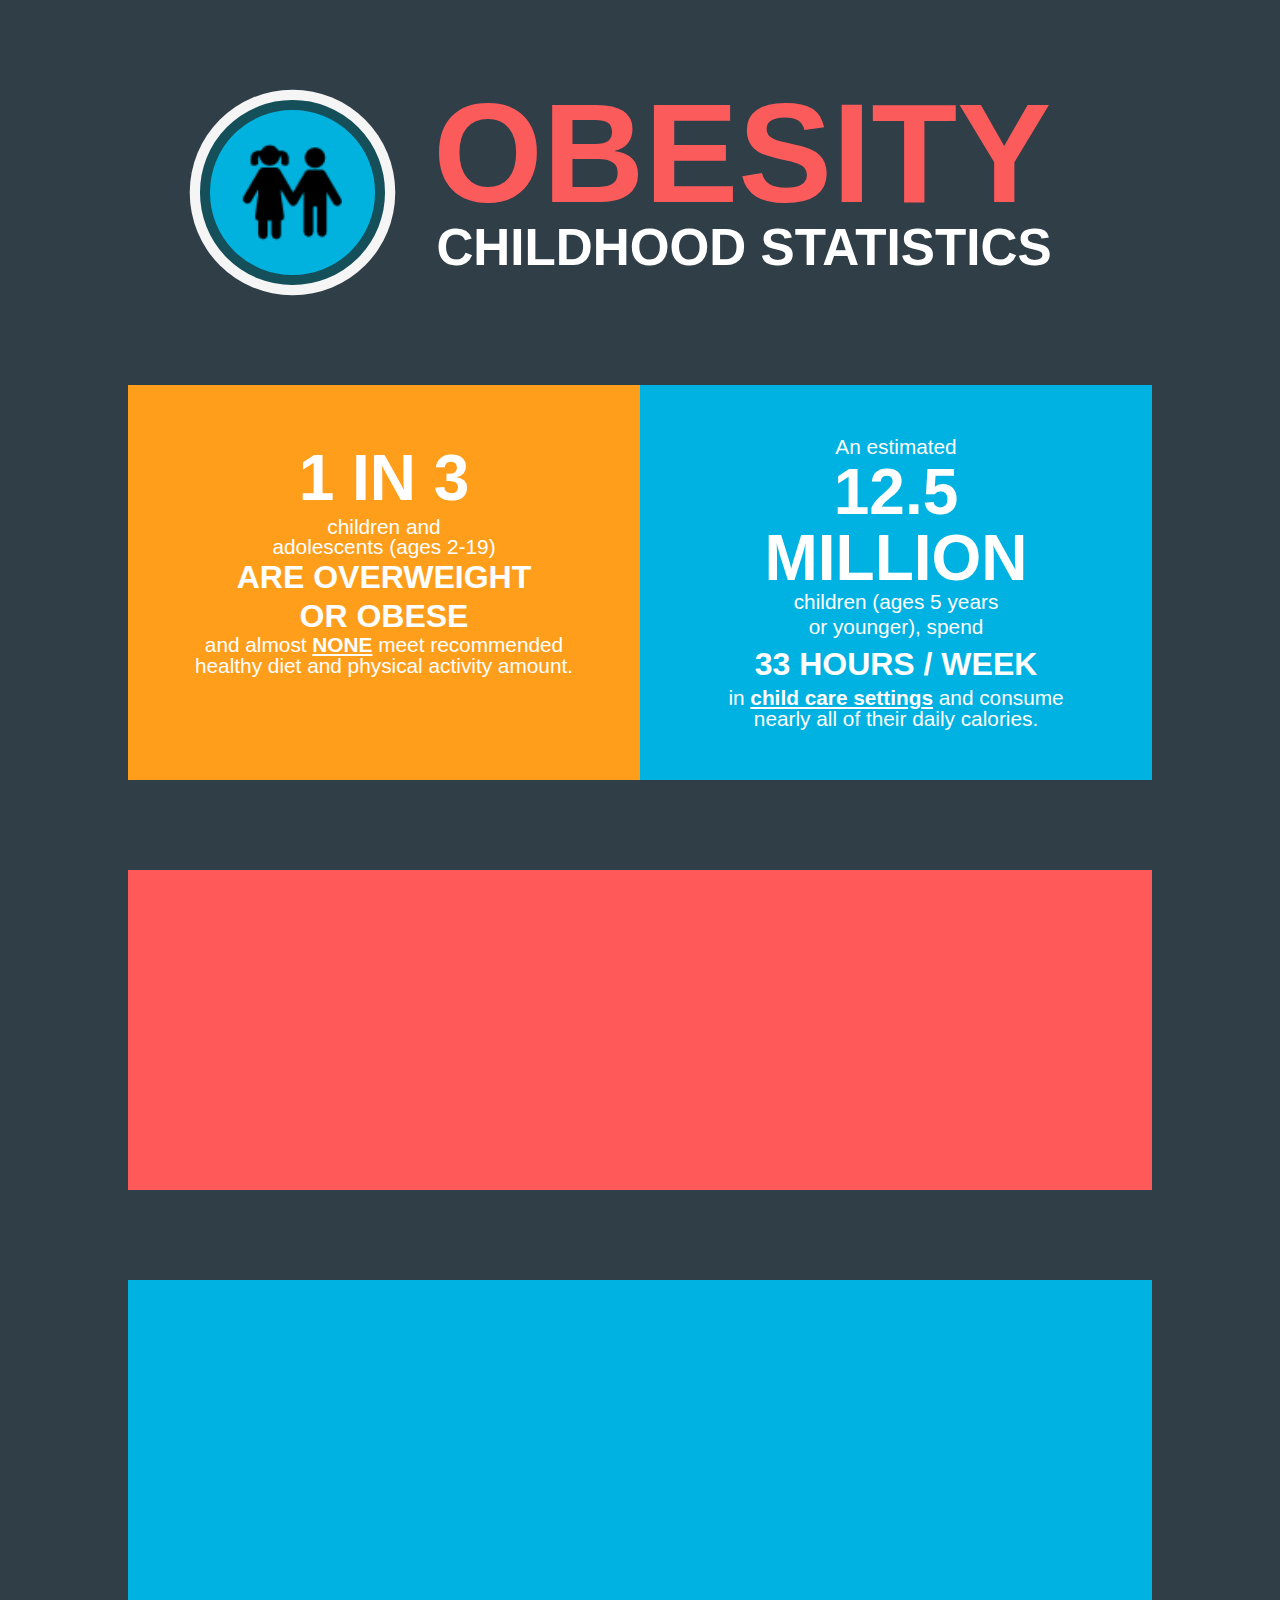
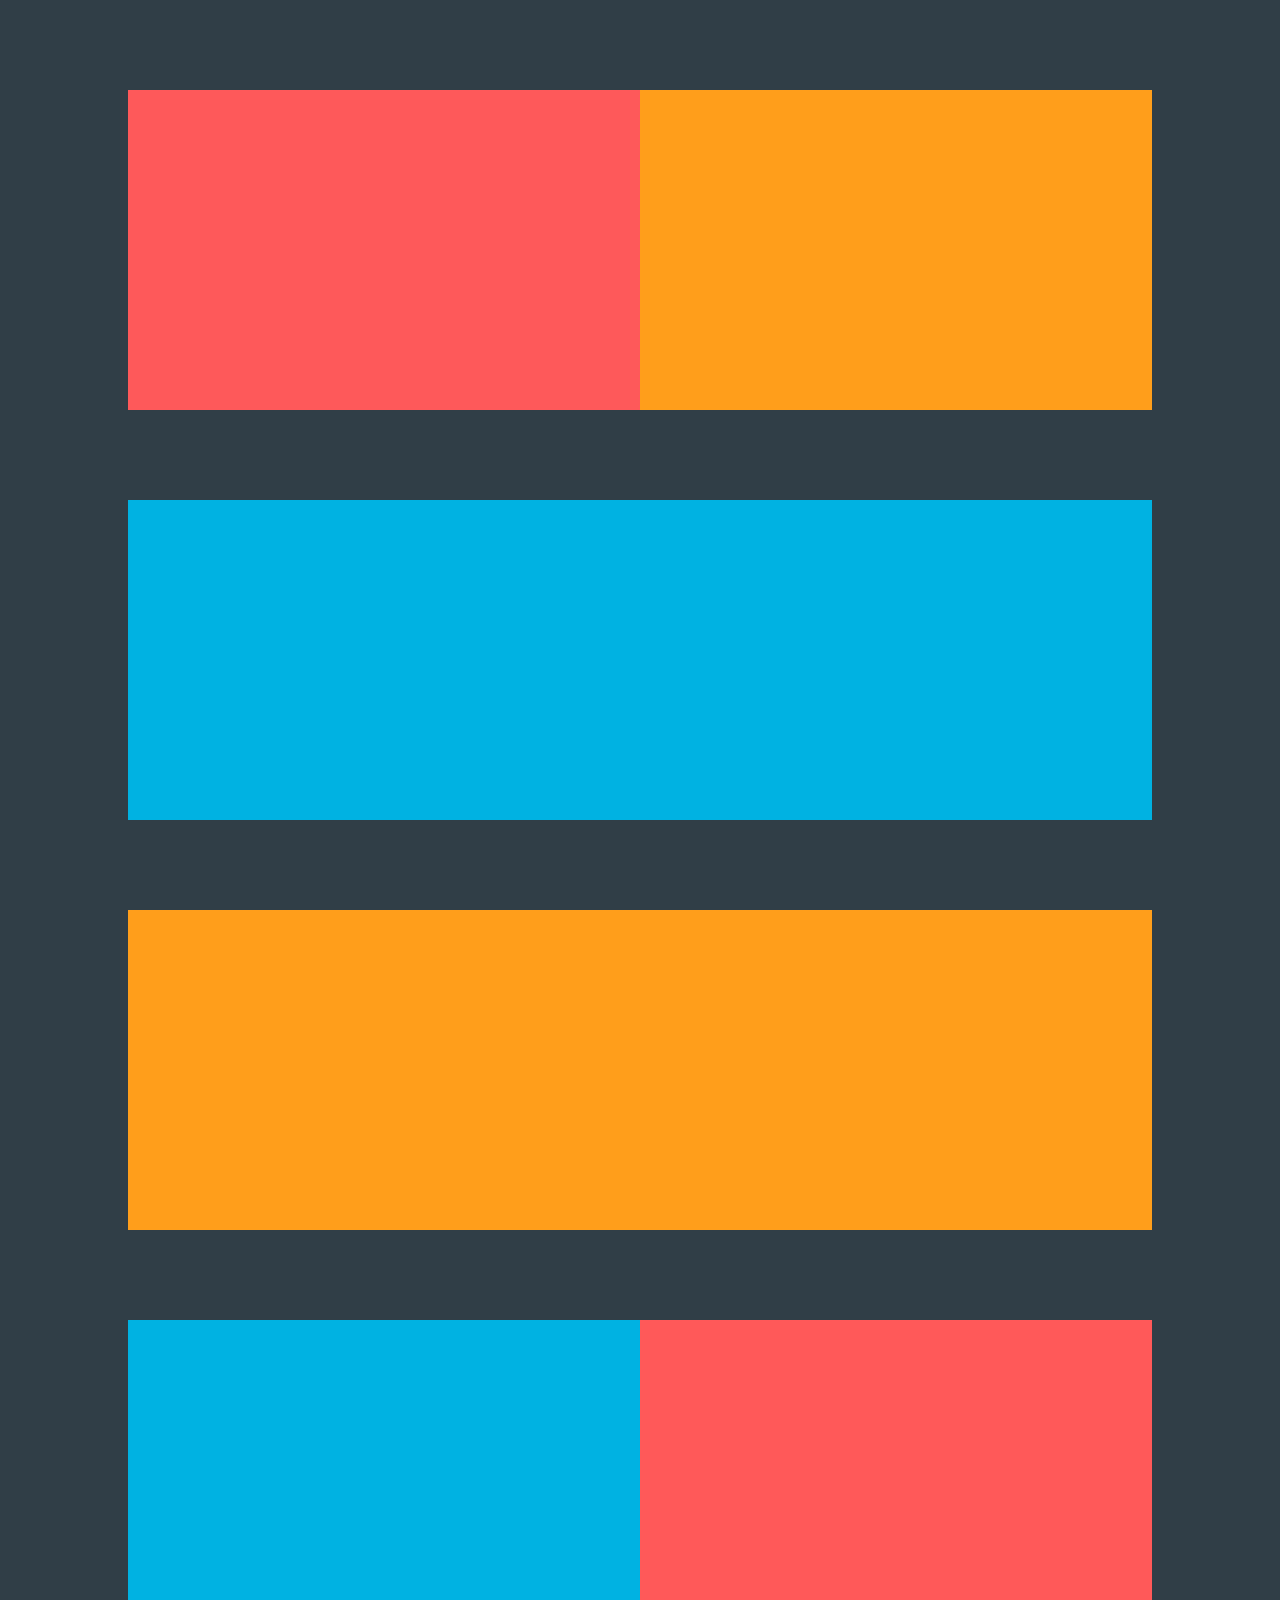
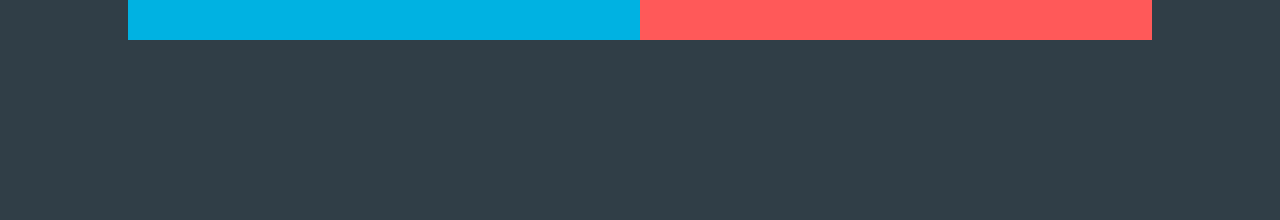
==== index.html @ 0410f675 "add responsiveness and move files to index" ====
<!DOCTYPE html>
<html lang="en">
  <head>
    <meta charset="UTF-8" />
    <meta http-equiv="X-UA-Compatible" content="IE=edge" />
    <meta name="viewport" content="width=device-width, initial-scale=1.0" />
    <title>Childhood Obesity Statistics</title>
    <style>
      body {
        font-family: Roboto, Arial, Helvetica, sans-serif;
      }
    </style>
    <link rel="stylesheet" href="style.css" />
    <link
      rel="stylesheet"
      href="https://cdnjs.cloudflare.com/ajax/libs/font-awesome/5.15.3/css/all.min.css"
      integrity="sha512-iBBXm8fW90+nuLcSKlbmrPcLa0OT92xO1BIsZ+ywDWZCvqsWgccV3gFoRBv0z+8dLJgyAHIhR35VZc2oM/gI1w=="
      crossorigin="anonymous"
      referrerpolicy="no-referrer"
    />
  </head>
  <body
    style="background-color: #303e47; padding: 10vh 10vw; width: fit-content"
  >
    <div
      style="
        display: flex;
        align-items: center;
        justify-content: center;
        width: 100%;
      "
    >
      <header
        style="display: grid; grid-template: 1fr/16vw 1fr; margin-bottom: 10vh"
      >
        <div class="logo" id="logo">
          <img
            src="../images/sister-and-brother.png"
            alt=""
            height="60%"
            width="auto"
            class="image-center"
          />
        </div>
        <div style="display: contents">
          <p style="display: inline; margin: auto 3vw">
            <span
              style="
                color: #fc5b5c;
                font-weight: 900;
                font-size: 11vw;
                line-height: 0.8;

                font-family: Arial, Helvetica, sans-serif;
              "
              >OBESITY</span
            ><span
              style="
                display: block;
                color: white;
                font-weight: bold;
                font-size: 4vw;
                padding-left: 0.2rem;
              "
              >CHILDHOOD STATISTICS</span
            >
          </p>
        </div>
      </header>
    </div>
    <div
      class="card-set"
      style="
        display: flex;
        flex-wrap: wrap;
        align-items: stretch;
        justify-content: center;
      "
    >
      <div
        class="card splitcard"
        style="background-color: #ff9e1b; padding: 50px 6%"
      >
        <div
          class="childs"
          style="
            color: #353a43;
            display: flex;
            justify-content: center;
            align-items: center;
          "
        >
          <span
            class="fas fa-child fa-3x"
            style="margin: 0px 4px 5px 4px"
          ></span
          ><span
            class="fas fa-child fa-3x"
            style="margin: 0px 4px 5px 4px"
          ></span
          ><span
            class="fas fa-child fa-3x"
            style="color: #fc5b59; margin: 0px 4px 5px 4px"
          ></span>
        </div>
        <span
          style="
            text-align: center;
            font-size: 4rem;
            line-height: 1.2;
            font-weight: 900;
          "
        >
          <p style="text-align: center">1 IN 3</p>
        </span>
        <p style="font-size: 1.3rem; text-align: center; line-height: 1">
          children and <br />
          adolescents (ages 2-19)
        </p>
        <h1 style="text-align: center; line-height: 1.2; font-weight: 900">
          ARE OVERWEIGHT <br />
          OR OBESE
        </h1>
        <p style="font-size: 1.3rem; text-align: center; line-height: 1">
          and almost
          <strong style="text-decoration: underline">NONE</strong> meet
          recommended healthy diet and physical activity amount.
        </p>
      </div>
      <div
        class="card splitcard"
        style="background-color: #00b2e2; padding: 50px 6%"
      >
        <p style="line-height: 1.2; text-align: center; font-size: 1.3rem">
          An estimated <br />
          <span
            class="fas fa-apple-alt"
            style="color: #353535; font-size: 2.3em"
          ></span>
          <span
            style="
              text-align: center;
              font-size: 4rem;
              line-height: 1;
              font-weight: 900;
            "
            >12.5 MILLION</span
          >
          <br />

          children (ages 5 years <br />
          or younger), spend
        </p>
        <h1 style="text-align: center; line-height: 1.5; font-weight: 900">
          33 HOURS / WEEK
        </h1>
        <p style="font-size: 1.3rem; text-align: center; line-height: 1">
          in
          <strong style="text-decoration: underline"
            >child care settings</strong
          >
          and consume nearly all of their daily calories.
        </p>
      </div>
    </div>
    <div class="card-set card" style="background-color: #ff5959"></div>
    <div class="card-set card" style="background-color: #00b2e2"></div>
    <div
      class="card-set"
      style="
        display: flex;
        flex-wrap: wrap;
        align-items: stretch;
        justify-content: center;
      "
    >
      <div class="card splitcard" style="background-color: #fe595a"></div>
      <div class="card splitcard" style="background-color: #ff9e1b"></div>
    </div>
    <div class="card-set card" style="background-color: #00b2e2"></div>
    <div class="card-set card" style="background-color: #ff9e1b"></div>
    <div
      class="card-set"
      style="
        display: flex;
        flex-wrap: wrap;
        align-items: stretch;
        justify-content: center;
      "
    >
      <div class="card splitcard" style="background-color: #00b2e2"></div>
      <div class="card splitcard" style="background-color: #ff5959"></div>
    </div>
    <!--Add an alert to say, 'site is responsive too, please check and share feedback'-->
  </body>
</html>
---- style.css ----
/* Box sizing rules */
*,
*::before,
*::after {
  box-sizing: border-box;
}

/* Remove default margin */
body,
h1,
h2,
h3,
h4,
p,
figure,
blockquote,
dl,
dd {
  margin: 0;
}

/* Remove list styles on ul, ol elements with a list role, which suggests default styling will be removed */
ul[role="list"],
ol[role="list"] {
  list-style: none;
}

/* Set core root defaults */
html:focus-within {
  scroll-behavior: smooth;
}

/* Set core body defaults */
body {
  min-height: 100vh;
  text-rendering: optimizeSpeed;
  line-height: 1.5;
}

/* A elements that don't have a class get default styles */
a:not([class]) {
  text-decoration-skip-ink: auto;
}

/* Make images easier to work with */
img,
picture {
  max-width: 100%;
  display: block;
}

/* Inherit fonts for inputs and buttons */
input,
button,
textarea,
select {
  font: inherit;
}

/* Remove all animations, transitions and smooth scroll for people that prefer not to see them */
@media (prefers-reduced-motion: reduce) {
  html:focus-within {
    scroll-behavior: auto;
  }

  *,
  *::before,
  *::after {
    animation-duration: 0.01ms !important;
    animation-iteration-count: 1 !important;
    transition-duration: 0.01ms !important;
    scroll-behavior: auto !important;
  }
}

#logo {
  height: 14.4vw;
  width: 14.4vw;
  border-radius: 50%;
  background-color: #01b2de;
  display: inline-block;
  border: 0.8vw solid #144f5a;
  box-shadow: 0px 0px 0px 0.8vw whitesmoke;
  margin: 0.8vw;
}

.image-center {
  position: relative;
  top: 50%;
  left: 50%;
  transform: translate(-50%, -50%);
}
.card {
  min-height: inherit;
  height: auto;
  width: auto;
  margin-bottom: 10vh;
  color: white;
}

.card-set {
  min-height: 20rem;
  max-height: max-content;
  width: 100%;
  margin-left: auto;
  margin-right: auto;
}

span {
  font-family: Arial, Helvetica, sans-serif;
}
.splitcard {
  width: 50%;
  min-width: 360px;
}
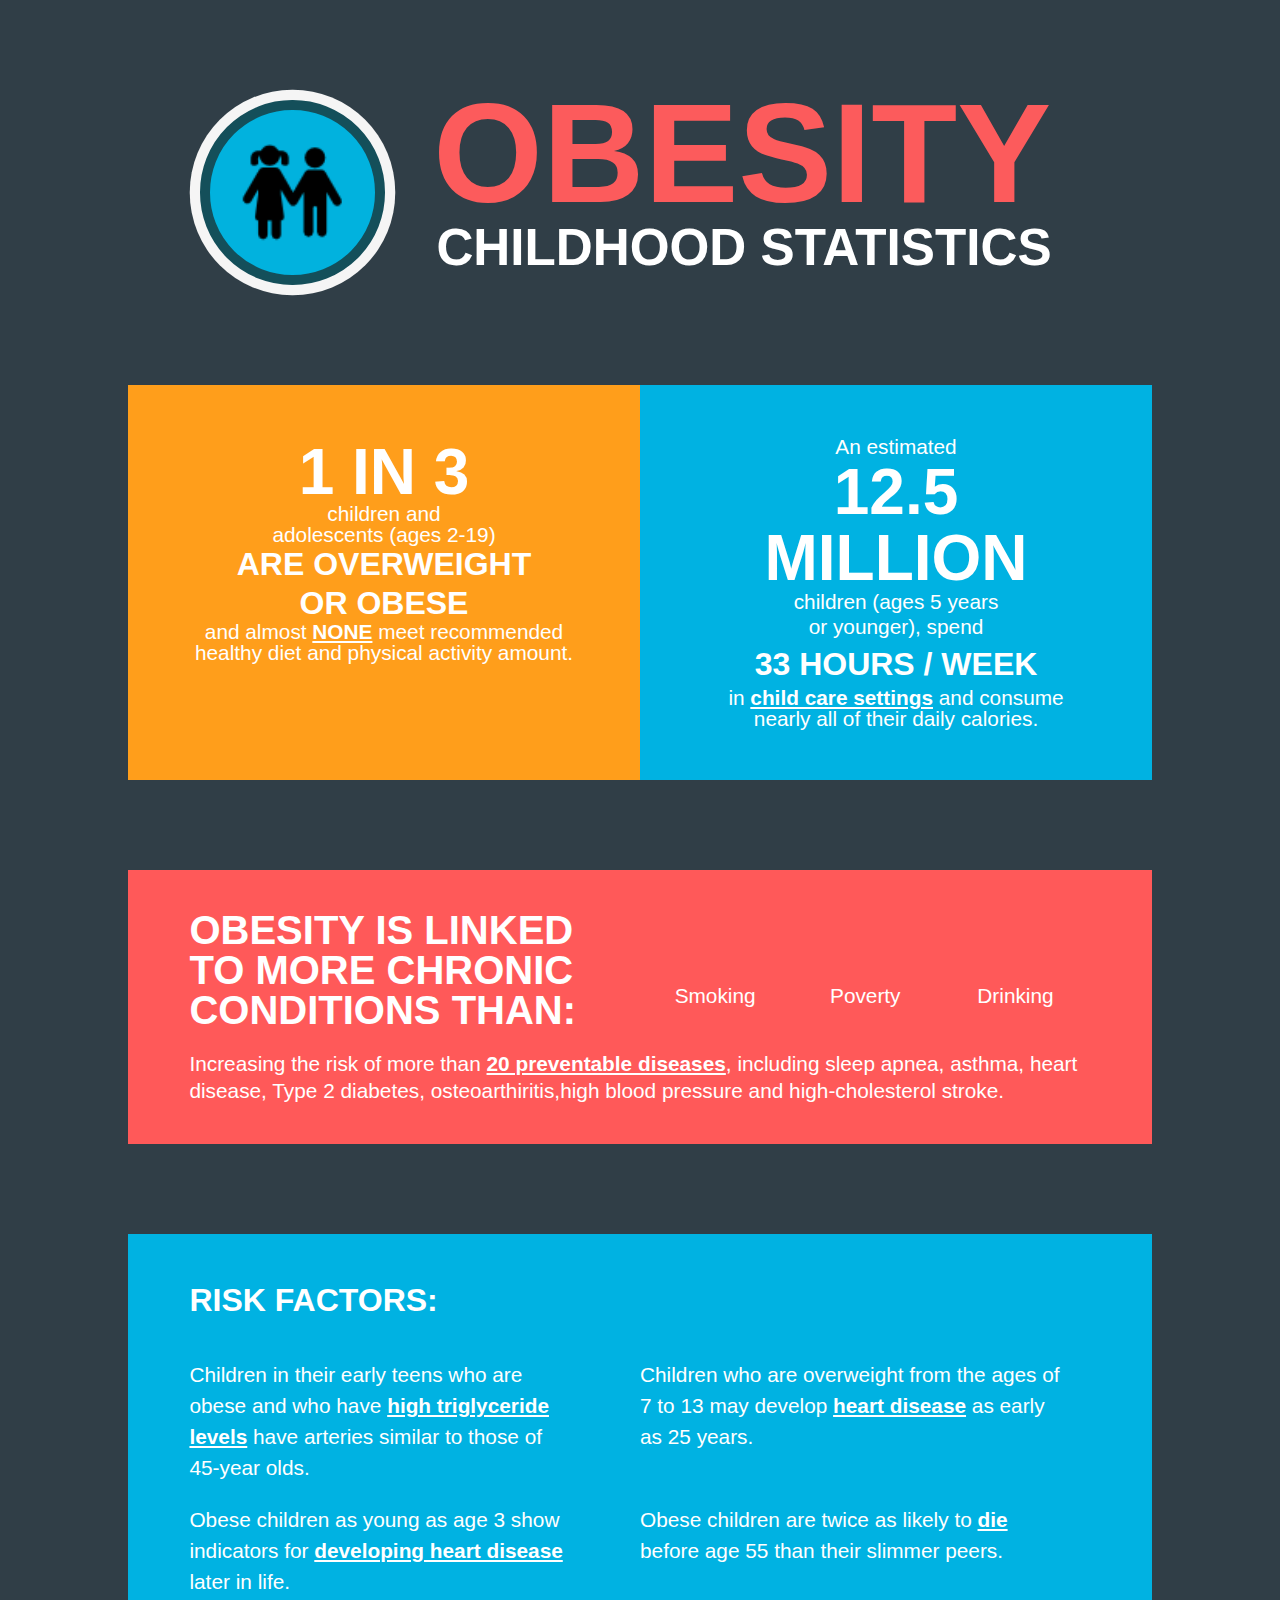
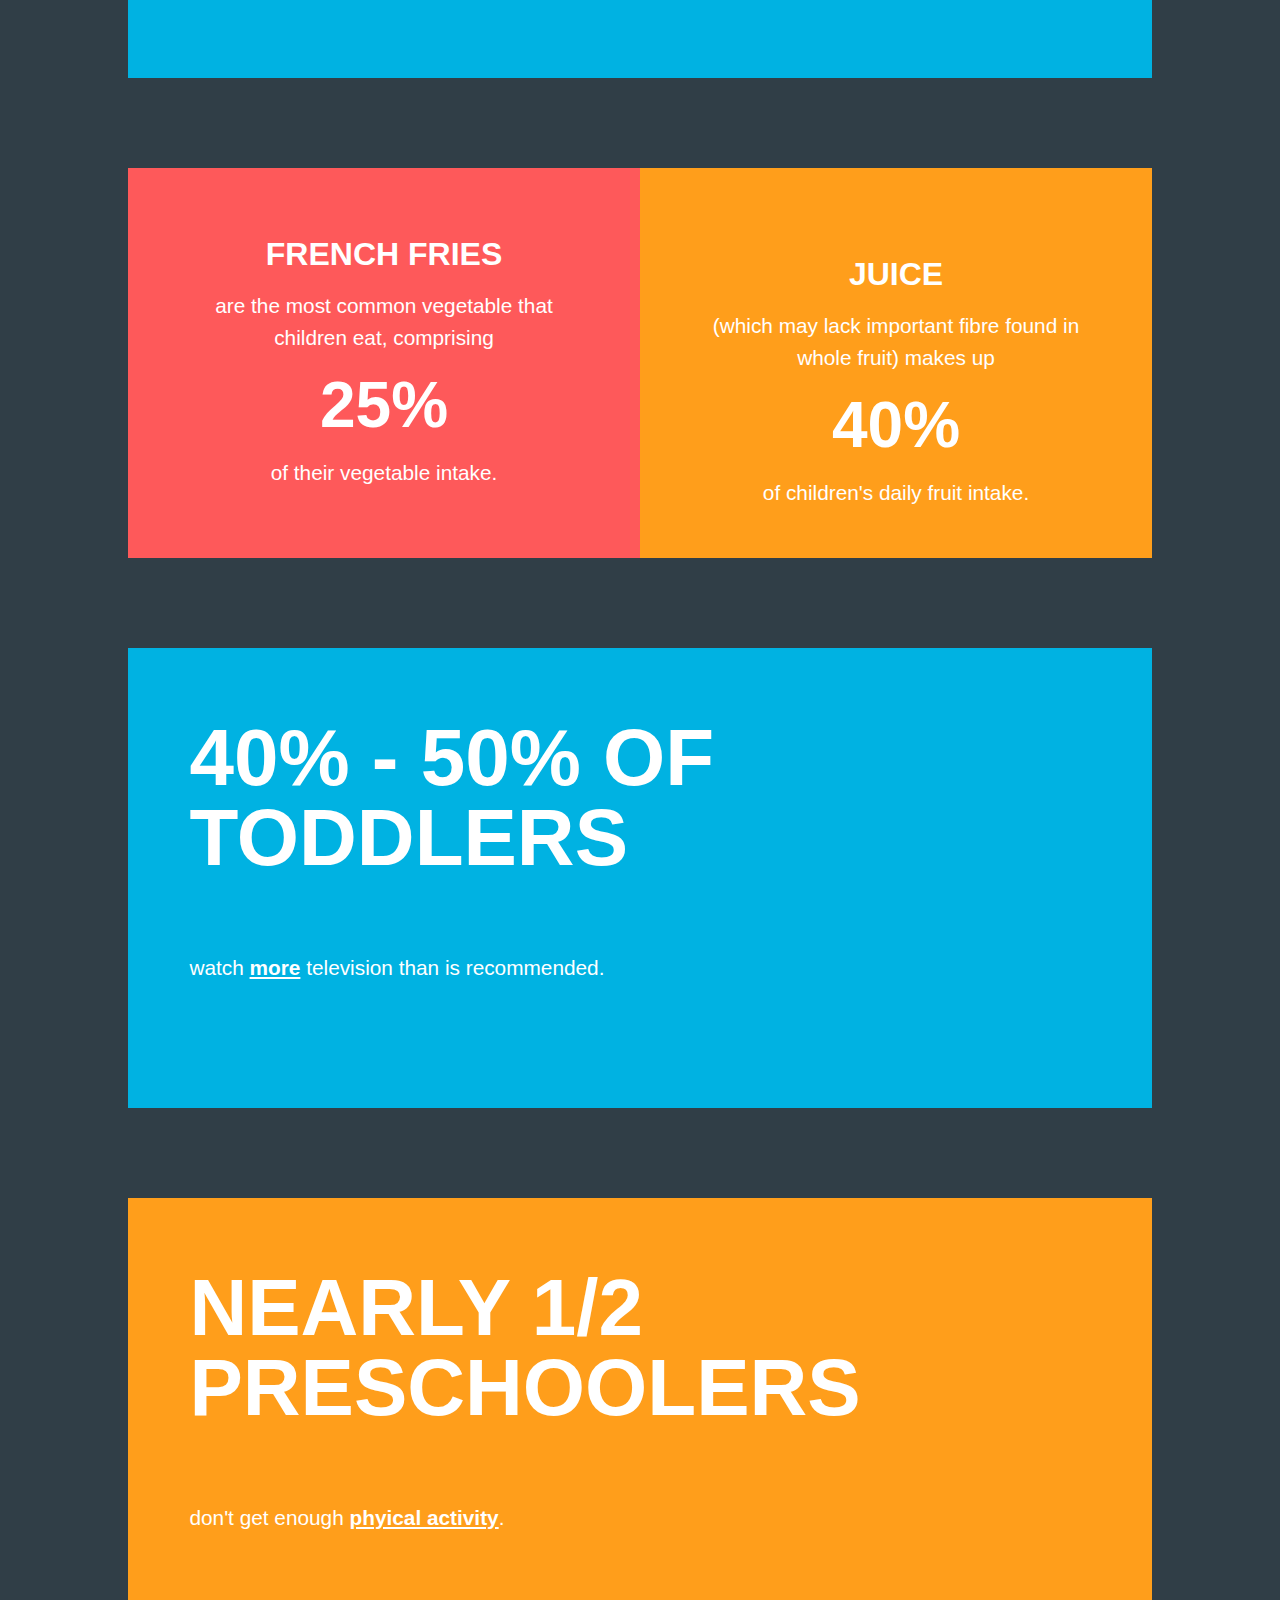
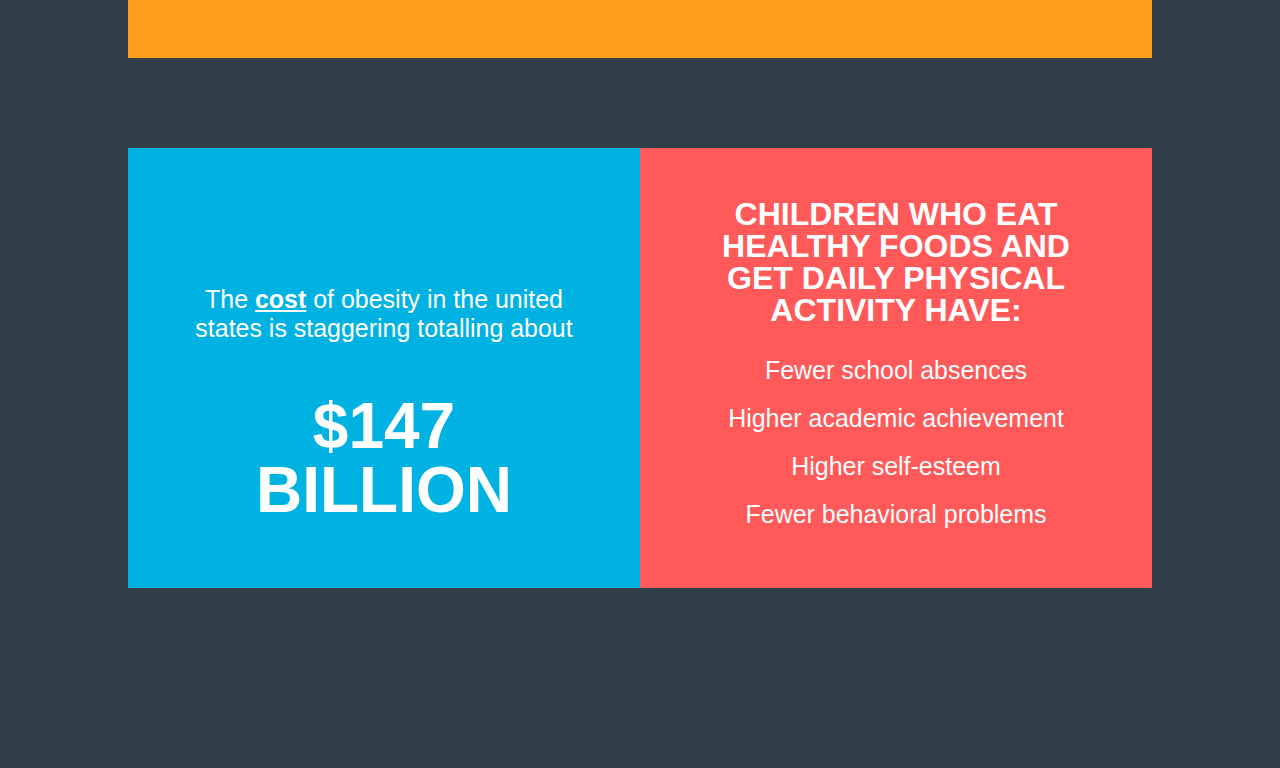
==== commit 16725823: "complete content and responsiveness" ====
--- a/index.html
+++ b/index.html
@@ -3,7 +3,10 @@
   <head>
     <meta charset="UTF-8" />
     <meta http-equiv="X-UA-Compatible" content="IE=edge" />
-    <meta name="viewport" content="width=device-width, initial-scale=1.0" />
+    <meta
+      name="viewport"
+      content="width=device-width, initial-scale=1.0 ,minimum-scale=1.0"
+    />
     <title>Childhood Obesity Statistics</title>
     <style>
       body {
@@ -19,9 +22,7 @@
       referrerpolicy="no-referrer"
     />
   </head>
-  <body
-    style="background-color: #303e47; padding: 10vh 10vw; width: fit-content"
-  >
+  <body style="background-color: #303e47; width: fit-content">
     <div
       style="
         display: flex;
@@ -30,9 +31,7 @@
         width: 100%;
       "
     >
-      <header
-        style="display: grid; grid-template: 1fr/16vw 1fr; margin-bottom: 10vh"
-      >
+      <header style="display: grid; grid-template: 1fr/16vw 1fr">
         <div class="logo" id="logo">
           <img
             src="../images/sister-and-brother.png"
@@ -103,15 +102,8 @@
             style="color: #fc5b59; margin: 0px 4px 5px 4px"
           ></span>
         </div>
-        <span
-          style="
-            text-align: center;
-            font-size: 4rem;
-            line-height: 1.2;
-            font-weight: 900;
-          "
-        >
-          <p style="text-align: center">1 IN 3</p>
+        <span style="text-align: center; line-height: 1.2">
+          <p class="th">1 IN 3</p>
         </span>
         <p style="font-size: 1.3rem; text-align: center; line-height: 1">
           children and <br />
@@ -137,15 +129,7 @@
             class="fas fa-apple-alt"
             style="color: #353535; font-size: 2.3em"
           ></span>
-          <span
-            style="
-              text-align: center;
-              font-size: 4rem;
-              line-height: 1;
-              font-weight: 900;
-            "
-            >12.5 MILLION</span
-          >
+          <span class="th">12.5 MILLION</span>
           <br />
 
           children (ages 5 years <br />
@@ -163,9 +147,87 @@
         </p>
       </div>
     </div>
-    <div class="card-set card" style="background-color: #ff5959"></div>
-    <div class="card-set card" style="background-color: #00b2e2"></div>
-    <div
+    <div
+      class="card-set card single-card"
+      style="
+        background-color: #ff5959;
+        display: flex;
+        flex-wrap: wrap;
+        align-items: stretch;
+        padding: 40px 6%;
+        min-height: 15rem;
+      "
+    >
+      <div style="height: 50%; width: 50%; min-width: 300px">
+        <h1 style="line-height: 1; font-weight: 900; font-size: 2.5rem">
+          OBESITY IS LINKED <br />
+          TO MORE CHRONIC CONDITIONS THAN:
+        </h1>
+      </div>
+      <div
+        class="logo-conditions"
+        style="
+          height: 50%;
+          width: 50%;
+          min-width: 300px;
+          display: grid;
+          grid-template: 1fr 1fr/1fr 1fr 1fr;
+          text-align: center;
+          margin: auto;
+          font-size: 1.3rem;
+        "
+      >
+        <span class="fas fa-smoking fa-3x"> </span>
+        <span class="fas fa-hand-holding-usd fa-3x"></span>
+        <span class="fas fa-cocktail fa-3x"></span>
+        <span>Smoking</span><span>Poverty</span><span>Drinking</span>
+      </div>
+      <div style="height: 50%; width: 10 0%; padding-top: 20px">
+        <p style="font-size: 1.3rem; line-height: 1.3">
+          Increasing the risk of more than
+          <strong style="text-decoration: underline"
+            >20 preventable diseases</strong
+          >, including sleep apnea, asthma, heart disease, Type 2 diabetes,
+          osteoarthiritis,high blood pressure and high-cholesterol stroke.
+        </p>
+      </div>
+    </div>
+    <div
+      class="card-set card verticalmargin"
+      style="background-color: #00b2e2; padding: 50px 6%"
+    >
+      <span class="tm"
+        >RISK FACTORS:<span class="fas fa-exclamation-triangle fa-2x" style="padding-left: 20px;"></span
+      ></span>
+      <div class="threepartgrid" style="grid-template: 1fr 1fr/1fr 1fr; ">
+        
+        <div style="padding-right: 70px;">
+          Children in their early teens who are obese and who have
+          <strong style="text-decoration: underline"
+          >high triglyceride levels</strong
+          >
+          have arteries similar to those of 45-year olds.
+        </div>
+        <div style="padding-right: 70px;">
+          Obese children as young as age 3 show indicators for
+          <strong style="text-decoration: underline"
+          >developing heart disease</strong
+          >
+          later in life.
+        </div>
+        <div style="padding-right: 30px;"> 
+          Children who are overweight from the ages of 7 to 13 may develop
+          <strong style="text-decoration: underline">heart disease</strong> as
+          early as 25 years.
+        </div>
+        <div style="padding-right: 30px;">
+          Obese children are twice as likely to <strong style="text-decoration: underline"
+          >die</strong> before age 55 than their
+          slimmer peers.
+        </div>
+      </div>
+      </div>
+      <div
       class="card-set"
       style="
         display: flex;
@@ -174,11 +236,66 @@
         justify-content: center;
       "
     >
-      <div class="card splitcard" style="background-color: #fe595a"></div>
-      <div class="card splitcard" style="background-color: #ff9e1b"></div>
-    </div>
-    <div class="card-set card" style="background-color: #00b2e2"></div>
-    <div class="card-set card" style="background-color: #ff9e1b"></div>
+      <div
+        class="card splitcard verticalmargin"
+        style="background-color: #fe595a; padding: 50px 6%"
+      >
+        <div class="tm" style="text-align: center">FRENCH FRIES</div>
+        <div style="text-align: center">
+          are the most common vegetable that children eat, comprising
+        </div>
+        <div class="th">25%</div>
+        <div style="text-align: center">of their vegetable intake.</div>
+        <div
+          class="fas fa-leaf fa-3x"
+          style="display: flex; justify-content: center; align-items: center;color: greenyellow;"
+        ></div>
+      </div>
+      <div
+        class="card splitcard verticalmargin"
+        style="background-color: #ff9e1b; padding: 50px 6%"
+      >
+        <div
+          class="fas fa-glass-martini-alt fa-3x"
+          style="display: flex; justify-content: center; align-items: center;color: lemonchiffon;"
+        ></div>
+        <div class="tm" style="text-align: center">JUICE</div>
+        <div style="text-align: center">
+          (which may lack important fibre found in whole fruit) makes up
+        </div>
+        <div class="th">40%</div>
+        <div style="text-align: center">of children's daily fruit intake.</div>
+      </div>
+    </div>
+    <div
+      class="card-set card threepartgrid verticalmargin"
+      style="background-color: #00b2e2; padding: 50px 6%"
+    >
+      <div class="tb">40% - 50% OF TODDLERS</div>
+      <div style="margin: auto; margin-left: 0">
+        watch
+        <strong style="text-decoration: underline">more</strong> television than
+        is recommended.
+      </div>
+      <div
+        class="fas fa-tv fa-7x"
+        style="grid-row: 1 / span 2; margin: auto"
+      ></div>
+    </div>
+    <div
+      class="card-set card threepartgrid verticalmargin"
+      style="background-color: #ff9e1b; padding: 50px 6%"
+    >
+      <div class="tb">NEARLY 1/2 PRESCHOOLERS</div>
+      <div style="margin: auto; margin-left: 0">
+        don't get enough
+        <strong style="text-decoration: underline">phyical activity</strong>.
+      </div>
+      <div
+        class="fas fa-biking fa-7x"
+        style="grid-row: 1 / span 2; margin: auto"
+      ></div>
+    </div>
     <div
       class="card-set"
       style="
@@ -188,9 +305,43 @@
         justify-content: center;
       "
     >
-      <div class="card splitcard" style="background-color: #00b2e2"></div>
-      <div class="card splitcard" style="background-color: #ff5959"></div>
-    </div>
+      <div
+        class="card splitcard verticalmargin"
+        style="
+          background-color: #00b2e2;
+          padding: 50px 6%;
+          display: flex;
+          justify-content: space-around;
+          align-items: center;
+          flex-direction: column;
+        "
+      >
+        <div class="fas fa-funnel-dollar fa-5x"></div>
+        <div class="list" style="line-height: normal">
+          The <strong style="text-decoration: underline">cost</strong> of
+          obesity in the united states is staggering totalling about
+        </div>
+        <div class="th">
+          $147 <br />
+          BILLION
+        </div>
+      </div>
+      <div
+        class="card splitcard"
+        style="background-color: #ff5959; padding: 50px 6%;"
+      >
+        <div class="tm" style="text-align: center; margin-bottom: 20px">
+          CHILDREN WHO EAT HEALTHY FOODS AND GET DAILY PHYSICAL ACTIVITY HAVE:
+        </div>
+        <div class="list">Fewer school absences</div>
+        <div class="list">Higher academic achievement</div>
+        <div class="list">Higher self-esteem</div>
+        <div class="list">Fewer behavioral problems</div>
+      </div>
+    </div>
+    <script>
+      setTimeout(function(){ alert("The site is responsive too! Please check and share feedback"); }, 7000);
+    </script>
     <!--Add an alert to say, 'site is responsive too, please check and share feedback'-->
   </body>
 </html>
--- a/style.css
+++ b/style.css
@@ -17,6 +17,10 @@
 dl,
 dd {
   margin: 0;
+  font-size: 1.3rem;
+}
+h1{
+  font-size: 2rem;
 }
 
 /* Remove list styles on ul, ol elements with a list role, which suggests default styling will be removed */
@@ -113,3 +117,102 @@
   width: 50%;
   min-width: 360px;
 }
+body {
+  padding: 10vh 10vw;
+}
+header {
+  margin-bottom: 10vh;
+}
+
+.logo-conditions span {
+  margin: auto;
+  padding-top: 10px;
+}
+
+.fas {
+  color: #353a43;
+}
+.tm {
+  line-height: 1;
+  font-weight: 900;
+  font-size: 2rem;
+}
+.th {
+  font-size: 4rem;
+  line-height: 1;
+  font-weight: 900;
+  text-align: center;
+}
+.tb {
+  line-height: 1;
+  font-weight: 900;
+  text-align: unset;
+  font-size: 5rem;
+}
+.threepartgrid {
+  display: grid;
+  grid-template: 1fr 1fr/3fr 1fr;
+  grid-auto-flow: column;
+}
+.verticalmargin div{
+  margin-top: 20px;
+}
+.list{
+  text-align: center;
+  line-height: 3rem;
+  font-size: larger;
+}
+@media only screen and (max-width: 920px) {
+  /* For mobile phones: */
+  body {
+    padding: 5vh 1vw;
+  }
+  header {
+    margin-bottom: 5vh;
+  }
+}
+@media only screen and (max-width: 1140px) {
+  
+  .tb {
+    font-size: 3rem;
+  }
+}
+@media only screen and (max-width: 360px) {
+  /* For mobile phones: */
+  body {
+    padding: 5vh 0vw;
+  }
+}
+
+@media only screen and (max-width: 735px) {
+  /* For mobile phones: */
+  .card-set {
+    width: 50%;
+    min-width: 360px;
+  }
+  .logo-conditions {
+    padding-top: 20px;
+  }
+  .single-card {
+    text-align: center;
+  }
+  .threepartgrid {
+    display: flex;
+    flex-direction: column;
+  }
+  .tb {
+    font-size: 2rem;
+  }
+  .verticalmargin div{
+  margin-top: 20px !important; 
+  text-align: center;
+  padding-right: 0 !important;
+  
+}
+.fas.fa-exclamation-triangle{
+  display: none;
+}
+.tm {
+  text-align: center;
+}
+}
